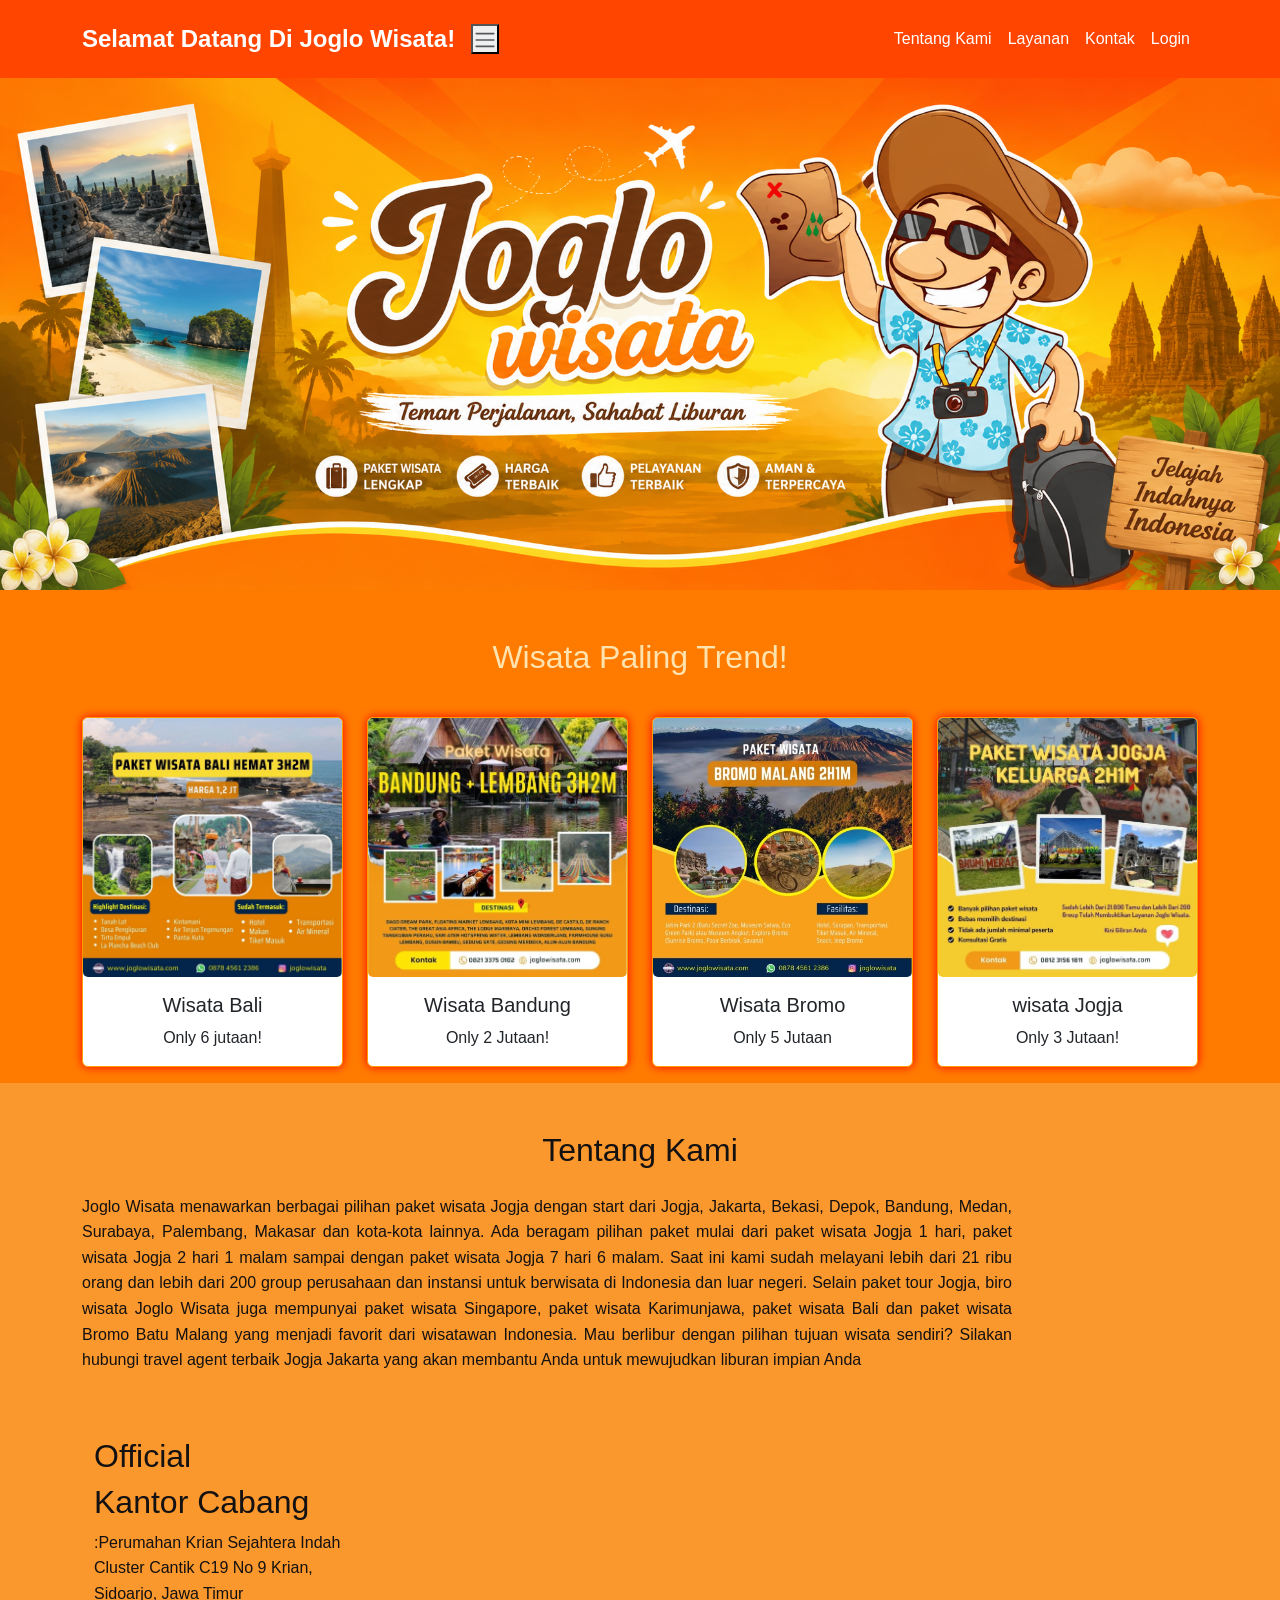
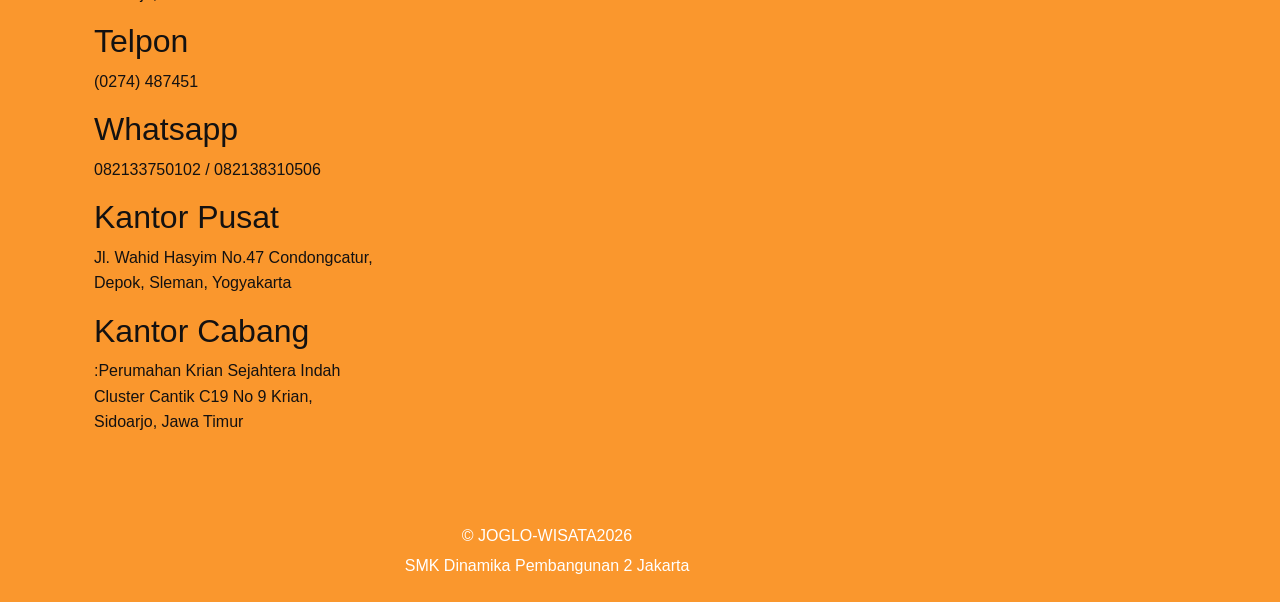
==== index.html @ 570c494c "Add files via upload" ====
<!DOCTYPE html>
<html lang="id">
<head>
    <meta charset="UTF-8">
    <meta name="viewport" content="width=device-width, initial-scale=1.0">
    <title>Web UKK-NAMA Sendiri</title>
    <link rel="stylesheet" href="css/bootstrap.min.css">
    <link rel="stylesheet" href="assets/style.css">
</head>
<body>

    <nav class="navbar navbar-expand-lg sticky-top" style="background-color: orangered;">
        <div class="container">
            <a class="navbar-brand text-white" href="#beranda">
            Selamat Datang Di Joglo Wisata!
            </a>

            <!-- Button Hamburger -->
            <button class="nav-toggler" type="button" data-bs-toggle="collapse" data-bs-target="#navbarNav">
                <span class="navbar-toggler-icon"></span>
            </button>

            <!-- Bagian Menu -->
            <div class="collapse navbar-collapse" id="navbarNav">
                <div class="navbar-nav ms-auto">
                    <a class="nav-link text-white" href="#tentangkami">Tentang Kami</a>
                    <a class="nav-link text-white" href="#layanan">Layanan</a>
                    <a class="nav-link text-white" href="#kontak">Kontak</a>
                    <a class="nav-link text-white" href="login.html">Login</a>
                </div>
            </div>
        </div>
    </nav>

    <section class="bg-dua">
            <img class="header-img" src="assets/header.png" alt="Header">
    </section>

   
                </div>
            </div>
        </div>
    </section>


    <section id="layanan" class="bg-dua">
        <h2 class="text-center mb-4 pt-5" style="color:rgb(255, 227, 175)">Wisata Paling Trend!</h2>
        <div class="container">
            <div class="row">
                <!-- Card 1 -->
                <div class="col-md-3 my-3">
                    <div class="card">
                        <img src="assets/Paket-Wisata-Bali.jpg" class="card-img">
                        <div class="card-body">
                            <h5 class="card-title">Wisata Bali</h5>
                            <p class="card-text">Only 6 jutaan!</p>
                        </div>
                    </div>
                </div>

                <!-- Card 2 -->
                <div class="col-md-3 my-3">
                    <div class="card">
                        <img src="assets/Paket-Wisata-Bandung.jpg" class="card-img">
                        <div class="card-body">
                            <h5 class="card-title">Wisata Bandung</h5>
                            <p class="card-text">Only 2 Jutaan!</p>
                        </div>
                    </div>
                </div>

                <!-- Card 3 -->
                <div class="col-md-3 my-3">
                    <div class="card">
                        <img src="assets/Paket-Wisata-Bromo.jpg" class="card-img">
                        <div class="card-body">
                            <h5 class="card-title">Wisata Bromo</h5>
                            <p class="card-text">Only 5 Jutaan</p>
                        </div>
                    </div>
                </div>

                <!-- Card 4 -->
                <div class="col-md-3 my-3">
                    <div class="card">
                        <img src="assets/Paket-Wisata-Jogja.jpg" class="card-img">
                        <div class="card-body">
                            <h5 class="card-title">wisata Jogja</h5>
                            <p class="card-text">Only 3 Jutaan!</p>
                        </div>
                    </div>
                </div>
            </div>
        </div>
    </section>


<section id="tentangkami" class="bg-satu">
        <div class="container">
            <h2 class="text-center mb-4 pt-5">Tentang Kami</h2>

                <!-- Untuk Teksnya -->
                <div class="col-md-10 mb-7">
                    <p style="text-align:justify;">Joglo Wisata menawarkan berbagai pilihan paket wisata Jogja dengan start dari Jogja, Jakarta, Bekasi, Depok, Bandung, Medan, Surabaya, Palembang, Makasar dan kota-kota lainnya. Ada beragam pilihan paket mulai dari paket wisata Jogja 1 hari, paket wisata Jogja 2 hari 1 malam sampai dengan paket wisata Jogja 7 hari 6 malam.
Saat ini kami sudah melayani lebih dari 21 ribu orang dan lebih dari 200 group perusahaan dan instansi untuk berwisata di Indonesia dan luar negeri.
Selain paket tour Jogja, biro wisata Joglo Wisata juga mempunyai paket wisata Singapore, paket wisata Karimunjawa, paket wisata Bali dan paket wisata Bromo Batu Malang yang menjadi favorit dari wisatawan Indonesia.
Mau berlibur dengan pilihan tujuan wisata sendiri? Silakan hubungi travel agent terbaik Jogja Jakarta yang akan membantu Anda untuk mewujudkan liburan impian Anda
</p>


    <section id="kontak" class="bg-satu">
        <div class="container">
            <div class="row">
                <div class="col-md-4 my-5">
                    <div class="info-area">
                        <h2>Official</h2>
                        <h2>Kantor Cabang</h2><p>:Perumahan Krian Sejahtera Indah Cluster Cantik C19 No 9 Krian, Sidoarjo, Jawa Timur</p>
                        <h2>Telpon</h2><p>(0274) 487451</p>
                        <h2>Whatsapp</h2><p>082133750102 / 082138310506</p>
                        <h2>Kantor Pusat</h2><p>Jl. Wahid Hasyim No.47 Condongcatur, Depok, Sleman, Yogyakarta</p>
                        <h2>Kantor Cabang</h2><p>:Perumahan Krian Sejahtera Indah Cluster Cantik C19 No 9 Krian, Sidoarjo, Jawa Timur

</p>
                    </div>
                </div>
                <div class="col-md-8 my-5">
                    <div class="map-area">
                        <iframe
                            src="https://www.google.com/maps/embed?pb=!1m18!1m12!1m3!1d4880.710914814164!2d106.93475497586775!3d-6.1914308606610255!2m3!1f0!2f0!3f0!3m2!1i1024!2i768!4f13.1!3m3!1m2!1s0x2e698b69927a4509%3A0x12f6165c1156d75c!2sDevelopment%20Dynamics%20Smk%202%20Building%20C!5e1!3m2!1sen!2sid!4v1749370001420!5m2!1sen!2sid" 
                            allowfullscreen=""
                            loading="lazy">
                        </iframe>
                    </div>
                </div>
            </div>
        </div>
    </section>




<footer class="text-white py-4">
    <div class="container text-center">
        <p class="mb-1">&copy; JOGLO-WISATA2026</p>
        <p class="mb-0">SMK Dinamika Pembangunan 2 Jakarta</p>
    </div>
</footer>

<script src="js/bootstrap.bundle.min.js"></script>
</body>
</html>
---- assets/style.css ----
* {
        box-sizing: border-box;
        margin: 0;
        padding: 0;
        font-family: 'Poppins', sans-serif;
        }
        
body {
        background: #312f2d;
        color: #ff7300;
        color: #131111;
        line-height: 1.6;
        }
        
/* Kasih warna Section */
.bg-satu {
    background-color:#fa972d; 
}

.bg-dua {
    background-color:#ff7b00;
}

.header-img {
    width: 100%;
    height: auto;
    display: block;
}

.logo-img {
    width: 100%;
    object-fit: cover;
    border: 5px solid #ff9d00;
    box-shadow: 0 10px 25px rgb(255, 0, 0);
    transition: all 0.3s ease;
}

.card {
    border:1px solid #ff9d00;
    box-shadow: 0 0 10px rgb(255, 0, 0);
    text-align: center;
}

.map-area iframe {
    width: 100%;
    height: 100%;
    min-height: 400px;
    border: 0;
}

.footer {
    background-color:orangered;
    color:#b1acac;
}

/* Biar section setinggi layar */
.login-section {
    min-height: 90vh;
    display: flex;
    justify-content: center;
    align-items: center;
    
}

/* Gambar login */
.logo-login {
    max-width: 80%;
    height: auto;
}

/* Card */
.login-card {
    border-radius: 5px;
    background: #ffffff;

}

.register-section {
    min-height: 90vh;
    display: flex;
    justify-content: center;
    align-items: center;
    
}

/* Gambar login */
.register-login {
    max-width: 80%;
    height: auto;
}

/* Card */
.register-card {
    border-radius: 5px;
    background: #ffffff;
}

  @media (max-width: 600px) {
    .menu-toggle {
        display: flex;
    }

}

   body{
            font-family: Arial, sans-serif;
            background: #f4f4f4;
            margin: 0;
            padding: 0;
        }

        /* Navbar */
        .navbar{
            background-color: orangered;
            padding: 15px 0;
        }

        .navbar-brand{
            color: white;
            font-size: 24px;
            font-weight: bold;
            text-decoration: none;
        }

        /* Section Pesanan */
        .container-order{
            width: 90%;
            max-width: 900px;
            margin: 40px auto;
            background: rgb(255, 154, 2);
            padding: 30px;
            border-radius: 15px;
            box-shadow: 0 4px 10px rgba(0,0,0,0.2);
        }

        .judul{
            color: white;
            text-align: center;
            margin-bottom: 25px;
        }

        /* Tabel */
        table{
            width: 100%;
            border-collapse: collapse;
        }

        th{
            background: #ff8903;
            color: white;
            padding: 15px;
            text-align: center;
        }

        td{
            background: white;
            padding: 12px;
            text-align: center;
        }

        tr:nth-child(even) td{
            background: #fff3ee;
        }

        /* Tombol */
        .btn-kembali{
            display: inline-block;
            margin-bottom: 20px;
            text-decoration: none;
            background: rgb(241, 22, 14);
            color: #fffbf5;
            padding: 10px 18px;
            border-radius: 8px;
            font-weight: bold;
        }

        .btn-checkout{
            margin-top: 20px;
            background: white;
            color: #ff9d00;
            border: none;
            padding: 12px 20px;
            border-radius: 8px;
            font-weight: bold;
            cursor: pointer;
        }

        .btn-checkout:hover{
            background: #f0950e;
        }
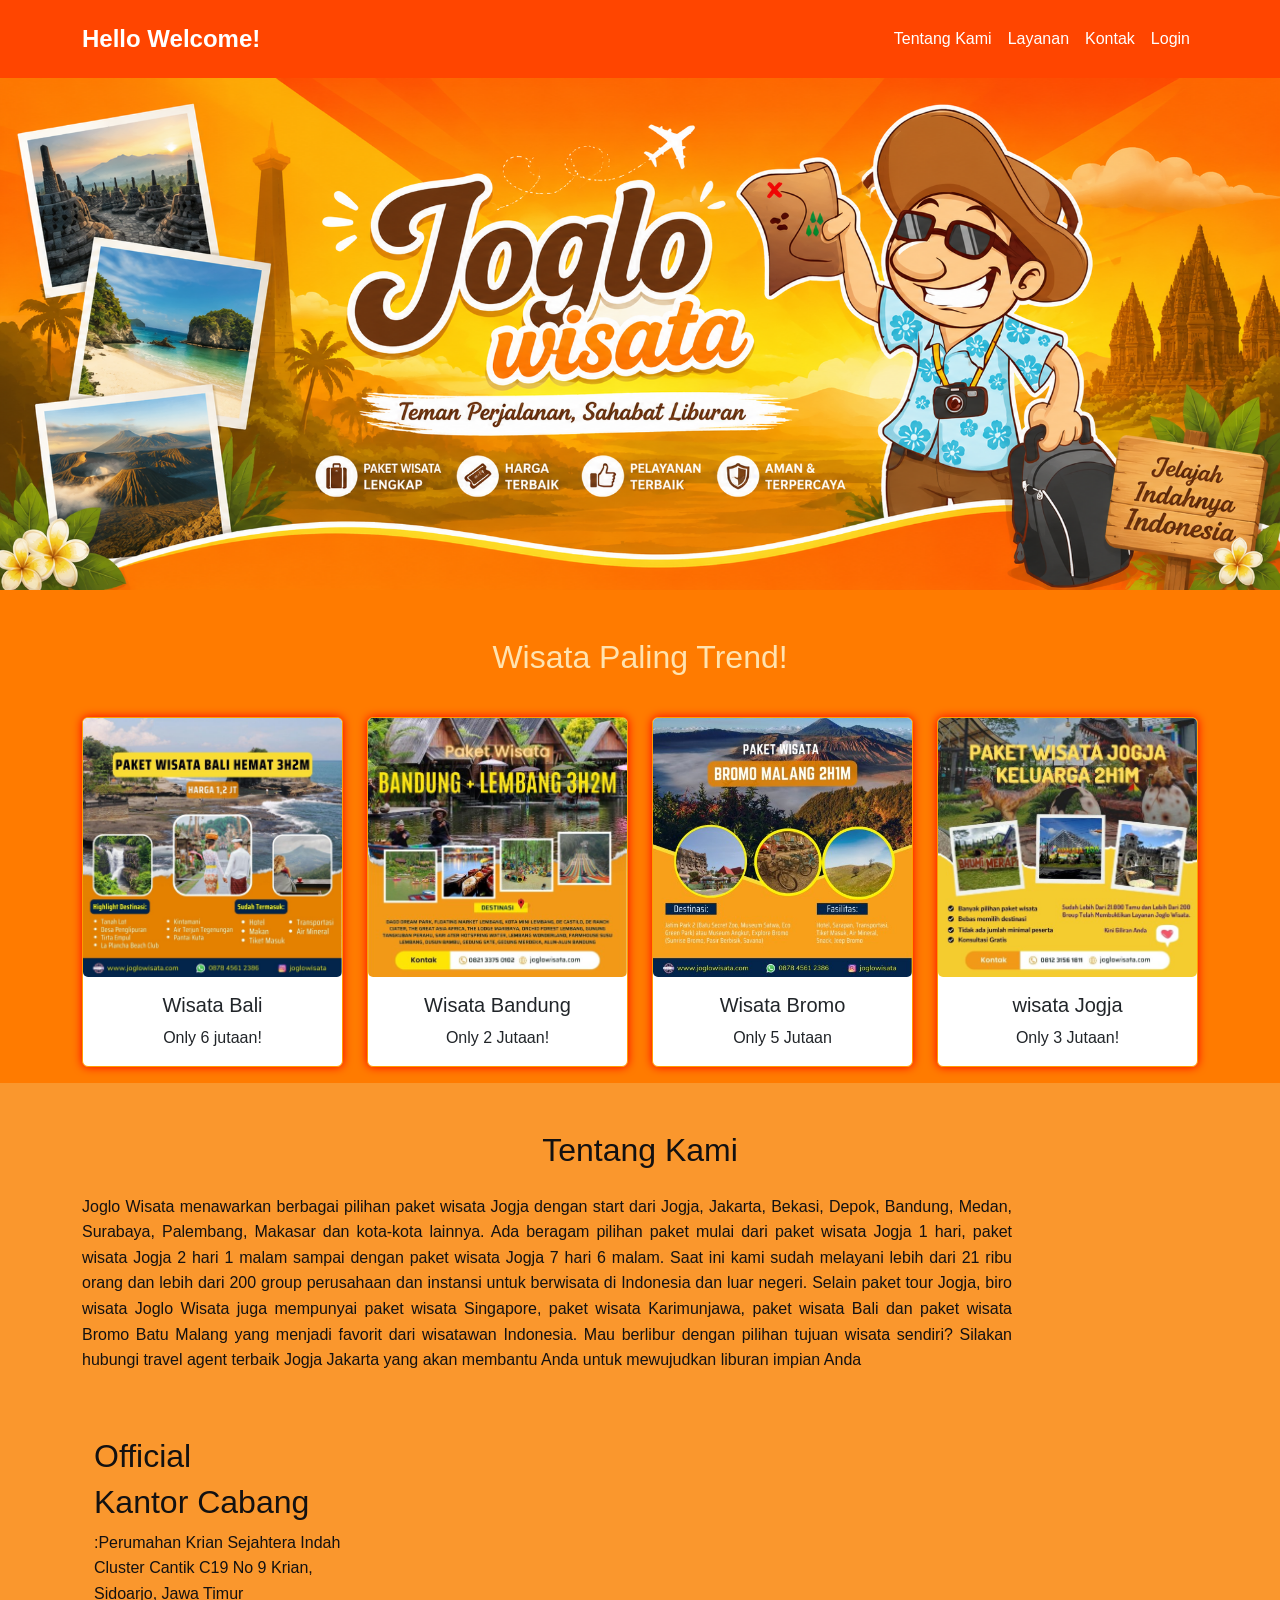
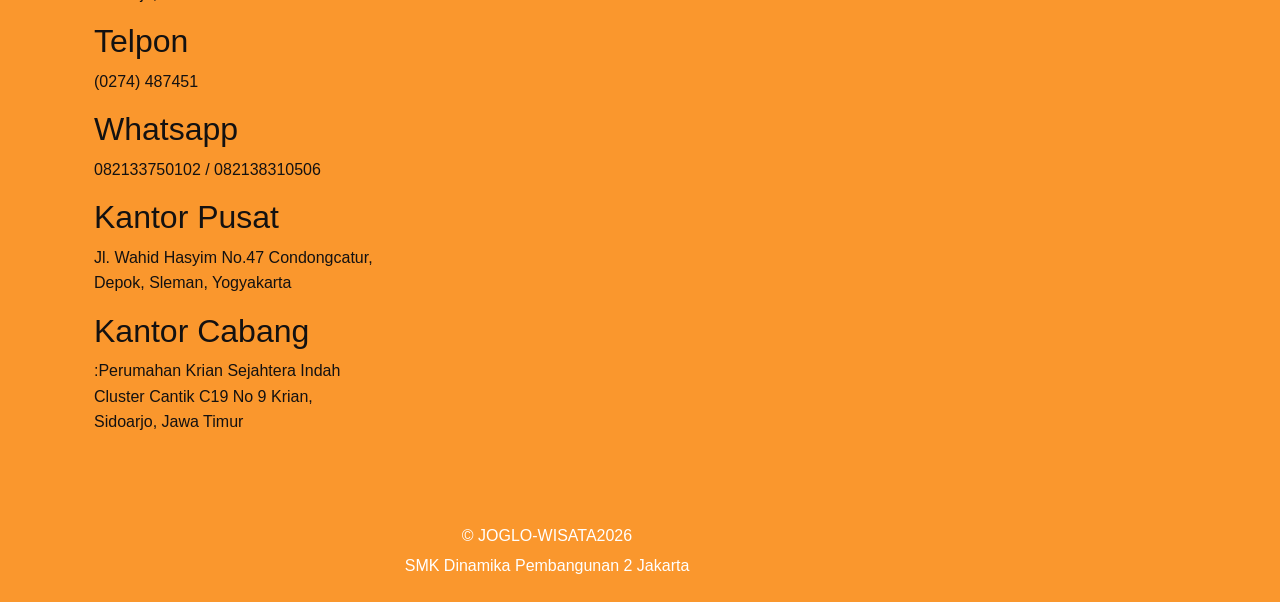
==== commit 1672f433: "Add files via upload" ====
--- a/index.html
+++ b/index.html
@@ -13,11 +13,11 @@
     <nav class="navbar navbar-expand-lg sticky-top" style="background-color: orangered;">
         <div class="container">
             <a class="navbar-brand text-white" href="#beranda">
-            Selamat Datang Di Joglo Wisata!
+            Hello Welcome!
             </a>
 
             <!-- Button Hamburger -->
-            <button class="nav-toggler" type="button" data-bs-toggle="collapse" data-bs-target="#navbarNav">
+            <button class="navbar-toggler" type="button" data-bs-toggle="collapse" data-bs-target="#navbarNav">
                 <span class="navbar-toggler-icon"></span>
             </button>
 
